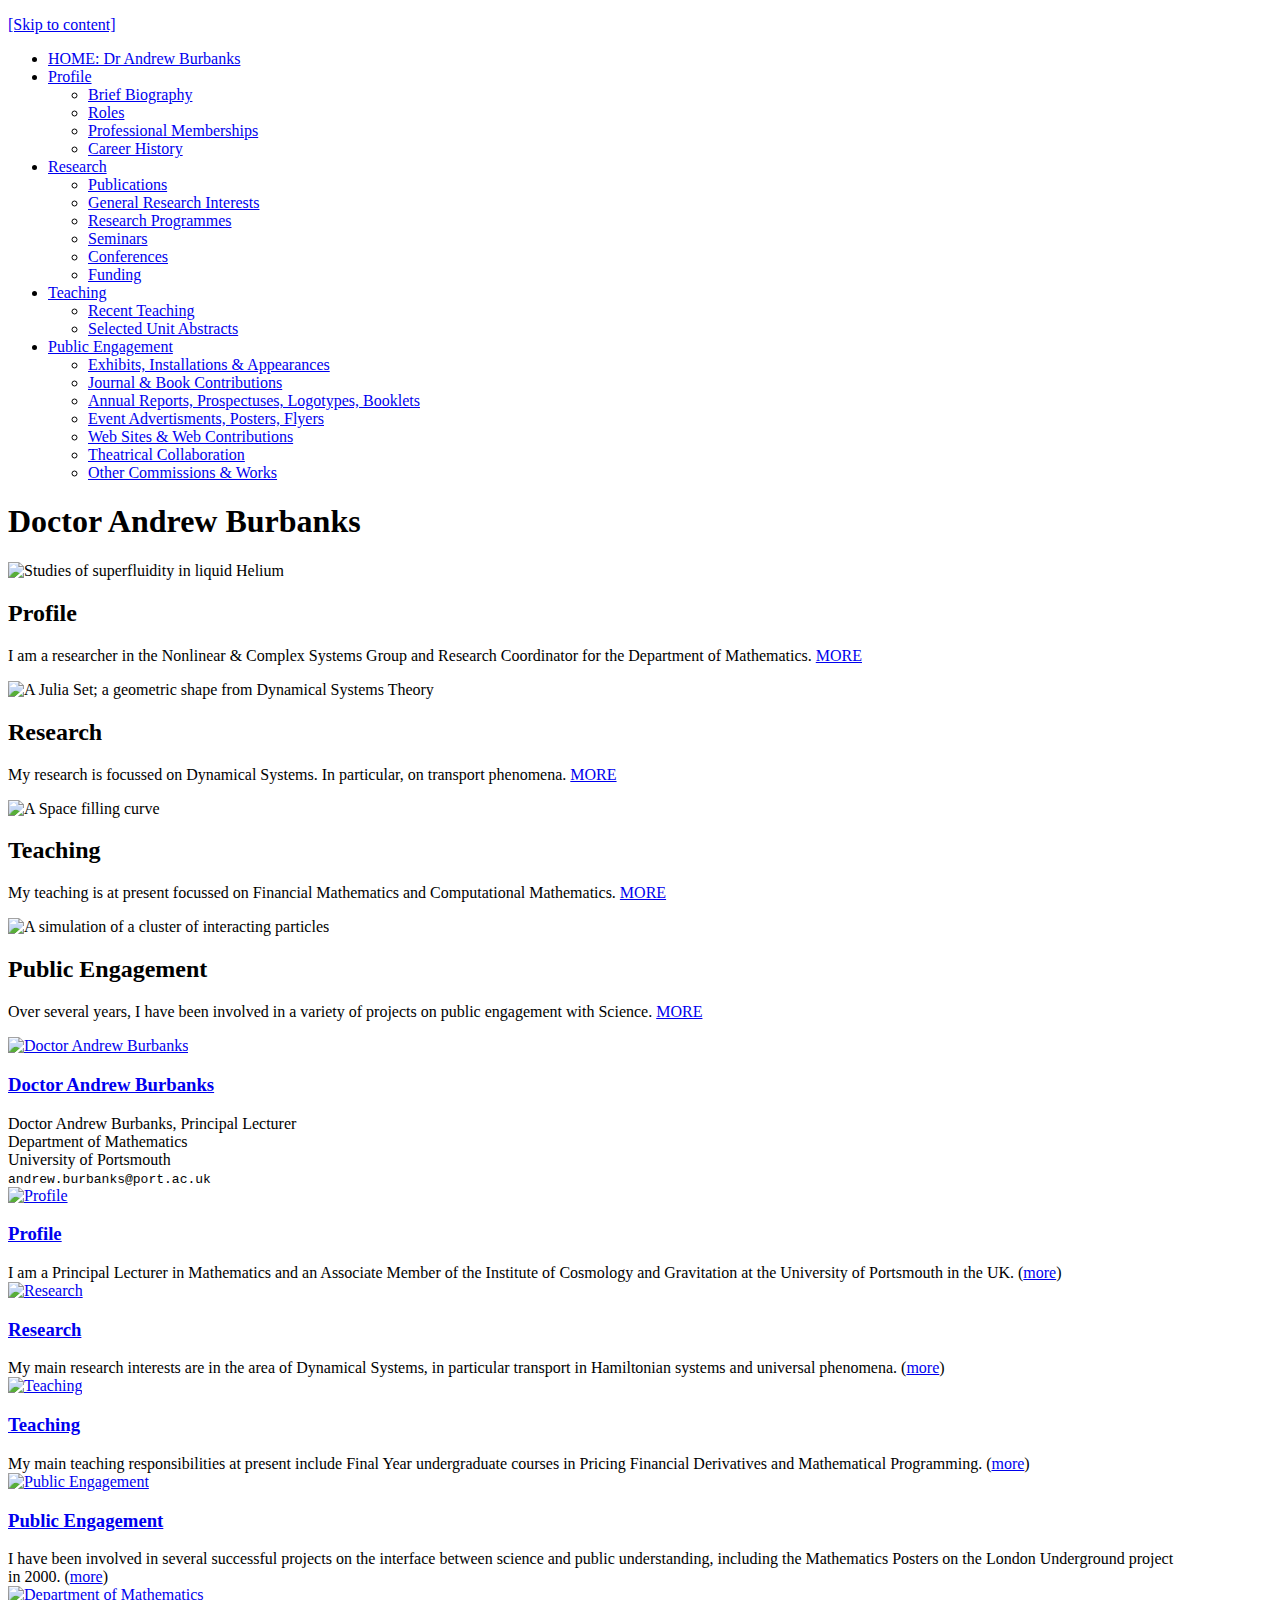
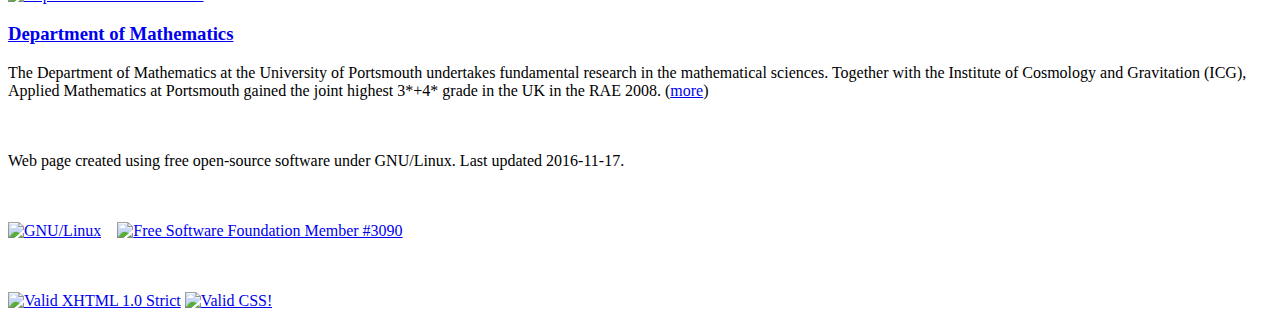
==== index.html @ b0af3199 "Add files via upload" ====
<!DOCTYPE html PUBLIC "-//W3C//DTD XHTML 1.0 Strict//EN" "http://www.w3.org/TR/xhtml1/DTD/xhtml1-strict.dtd">
<html xmlns="http://www.w3.org/1999/xhtml" lang="en" xml:lang="en">
  
  <head>
    <meta http-equiv="content-type" content="text/html; charset=iso-8859-1" />
    <meta name="description" content="
Dr Andrew Burbanks is a Principal Lecturer in the Department of Mathematics
at the University of Portsmouth and a member of the Nonlinear and Complex
Systems Group.
" />
    <meta name="keywords" content=" " />
    <link rel="shortcut icon" href="./favicon.ico" type="image/x-icon" />
    <title>Doctor Andrew Burbanks (Department of Mathematics, University of Portsmouth)</title>
    <meta name="viewport" content="width=device-width" />
    <link rel="stylesheet" href="./css/home.css" type="text/css" media="handheld,screen" />
<!--[if IE]><link href="./css/screen.css" rel="stylesheet" type="text/css" media="Screen" /><![endif]-->
    <link rel="stylesheet" href="./css/screen.css" type="text/css" media="print,screen" />
    <link rel="stylesheet" href="./css/slide.css" type="text/css"/>
    <script type="text/javascript" src="./scripts/jquery-1.3.2.min.js"></script>
    <script type="text/javascript" src="./scripts/slideshow.js"></script>
  </head>
  <body id="home" class="billboard">
    <div id="page">
      <p class="yank">
	<a href="#siteheading">[Skip to content]</a>
      </p>
      <div id="nav">
  <ul id="mainmenu">
    <li class="on">
      <a href="index.html" accesskey="1">HOME: Dr Andrew Burbanks</a> </li>
    <li>
      <a href="profile.html" accesskey="2">Profile</a>
      <ul class="hide-mobile">
        <li><a href="profile.html#bio">Brief Biography</a></li>
        <li><a href="profile.html#roles">Roles</a></li>
        <li><a href="profile.html#professional">Professional Memberships</a></li>
        <li><a href="profile.html#career">Career History</a></li>
      </ul>
    </li>
    <li><a href="publications.html" accesskey="3">Research</a>
      <ul class="hide-mobile">
	<li><a href="publications.html">Publications</a></li>
	<li><a href="research.html">General Research Interests</a></li>
	<li><a href="programmes.html">Research Programmes</a></li>
	<li><a href="seminars.html">Seminars</a></li>
	<li><a href="conferences.html">Conferences</a></li>
	<li><a href="funding.html">Funding</a></li>
      </ul>
    </li>
    <li><a href="teaching.html" accesskey="4">Teaching</a>
      <ul class="hide-mobile">
	<li><a href="teaching.html">Recent Teaching</a></li>
	<li><a href="units.html">Selected Unit Abstracts</a></li>
      </ul>
    </li>
    <li><a href="graphics.html" accesskey="5">Public Engagement</a>
    <ul class="hide-mobile">
      <li><a href="graphics.html#artexhibits">Exhibits, Installations &amp; Appearances</a></li>
      <li><a href="graphics.html#artbooks">Journal &amp; Book Contributions</a></li>
      <li><a href="graphics.html#artreports">Annual Reports, Prospectuses, Logotypes, Booklets</a></li>
      <li><a href="graphics.html#artevents">Event Advertisments, Posters, Flyers</a></li>
      <li><a href="graphics.html#artweb">Web Sites &amp; Web Contributions</a></li>
      <li><a href="graphics.html#arttheatrical">Theatrical Collaboration</a></li>
      <li><a href="graphics.html#artother">Other Commissions &amp; Works</a></li>
    </ul>
    </li>
  </ul>
</div>

      <h1 id="siteheading">Doctor Andrew Burbanks</h1>      
      <div class="section">
	<!-- img src="large/whitebigbang04b.jpg" width="100%" alt="Department of Mathematics" / -->

<div class="top-view">

<div class="imageElement">
<img src="large/hcn.png" alt="Studies of superfluidity in liquid Helium" />
<div class="textElement">
<h2>Profile</h2>
<p>I am a researcher in the Nonlinear &amp; Complex Systems Group and Research Coordinator for the Department of Mathematics. <a title="Profile" href="profile.html">MORE</a></p>
</div>
</div>

<div class="imageElement">
<img src="large/julia.jpg" alt="A Julia Set; a geometric shape from Dynamical Systems Theory" />
<div class="textElement">
<h2>Research</h2>
<p>My research is focussed on Dynamical Systems. In particular, on transport phenomena. <a title="Research" href="publications.html">MORE</a></p>
</div>
</div>

<div class="imageElement">
<img src="large/hilbert14b.jpg" alt="A Space filling curve" />
<div class="textElement">
<h2>Teaching</h2>
<p>My teaching is at present focussed on Financial Mathematics and Computational Mathematics. <a title="Teaching" href="teaching.html">MORE</a></p>
</div>
</div>

<div class="imageElement">
<img src="large/whitebigbang04b.jpg" alt="A simulation of a cluster of interacting particles" />
<div class="textElement">
<h2>Public Engagement</h2>
<p>Over several years, I have been involved in a variety of projects on public engagement with Science. <a title="Visual" href="graphics.html">MORE</a>&nbsp;</p>
</div>
</div>

<div style="display:block;float:left;width:100%;">

<div class="sideImage"><div class="navImages"></div></div>

</div>
</div>

</div> <!-- section -->


      
<div class="section">
  <div class="third">
    <a href="profile.html"><img src="small/adb.jpg" width="100%" alt="Doctor Andrew Burbanks" /></a><h3><a href="profile.html">Doctor Andrew Burbanks</a></h3>
Doctor Andrew Burbanks, Principal Lecturer<br />
Department of Mathematics<br />
University of Portsmouth<br />
<tt>andrew.burbanks@port.ac.uk</tt>
  </div>
  <div class="third">
    <a href="profile.html"><img src="small/hilbert14.jpg" width="100%" alt="Profile" /></a><h3><a href="profile.html">Profile</a></h3>I am a Principal Lecturer in Mathematics and
    an Associate Member of the Institute of Cosmology and		
    Gravitation at the University of Portsmouth in the&nbsp;UK.&nbsp;(<a href="profile.html">more</a>)
  </div>
  <div class="third last">
    <a href="publications.html"><img src="small/transport.jpg" width="100%" alt="Research" /></a><h3><a href="publications.html">Research</a></h3>My main research interests are in the area of Dynamical Systems, in particular transport in Hamiltonian systems and universal&nbsp;phenomena.&nbsp;(<a href="publications.html">more</a>)
  </div>
</div><!-- section -->

<div class="section">
  <div class="third">
    <a href="teaching.html"><img src="small/personwithlightbulb.png" width="100%" alt="Teaching" /></a><h3><a href="teaching.html">Teaching</a></h3>My main teaching responsibilities at present include Final Year undergraduate courses in Pricing Financial Derivatives and Mathematical&nbsp;Programming.&nbsp;(<a href="teaching.html">more</a>)
  </div>
  <div class="third">
    <a href="graphics.html"><img src="small/s3scaf05.jpg" width="100%" alt="Public Engagement" /></a><h3><a href="graphics.html">Public Engagement</a></h3>I have been involved in several successful projects on the interface between science and public understanding, including the Mathematics Posters on the London Underground project in&nbsp;2000.&nbsp;(<a href="graphics.html">more</a>)
  </div>
  <div class="third last">
    <a href="http://www.port.ac.uk/maths"><img src="small/deptlozengegrey.png" width="100%" alt="Department of Mathematics" /></a><h3><a href="http://www.port.ac.uk/maths">Department of Mathematics</a></h3>
The Department of Mathematics at the University of Portsmouth undertakes
fundamental research in the mathematical sciences. Together with the Institute of Cosmology and Gravitation (ICG), Applied Mathematics at
Portsmouth gained the joint highest
3*+4* grade in the UK in the&nbsp;RAE&nbsp;2008.&nbsp;(<a href="http://www.port.ac.uk/maths">more</a>)
  </div>
</div><!-- section -->

      <div class="section">
        <div class="third">
          <p style="padding-top:36px;">
Web page created using free open-source software under GNU/Linux.
Last updated
2016-11-17.</p>
        </div>
        <div class="third">
          <p style="padding-top:36px;">
          <a href="http://www.gnu.org/"><img style="padding-right:12px;" width="32" height="31" src="icon/gnu.png" alt="GNU/Linux" /></a>
          <a href="http://www.fsf.org/"><img style="padding-right:12px;" width="88" height="31" src="icon/fsfburbanks3090.png" alt="Free Software Foundation Member #3090" /></a></p>
        </div>
        <div class="third last">
          <p style="padding-top:36px;">
          <a href="http://validator.w3.org/check?uri=referer"><img
          src="icon/valid-xhtml10-blue.png"
          alt="Valid XHTML 1.0 Strict" height="31" width="88" /></a>
          <a href="http://jigsaw.w3.org/css-validator/check/referer"><img
          style="border:0;width:88px;height:31px"
          src="http://jigsaw.w3.org/css-validator/images/vcss-blue"
          alt="Valid CSS!" /></a>
          </p>
        </div>
      </div>
    </div><!-- page -->
  </body>  
</html>
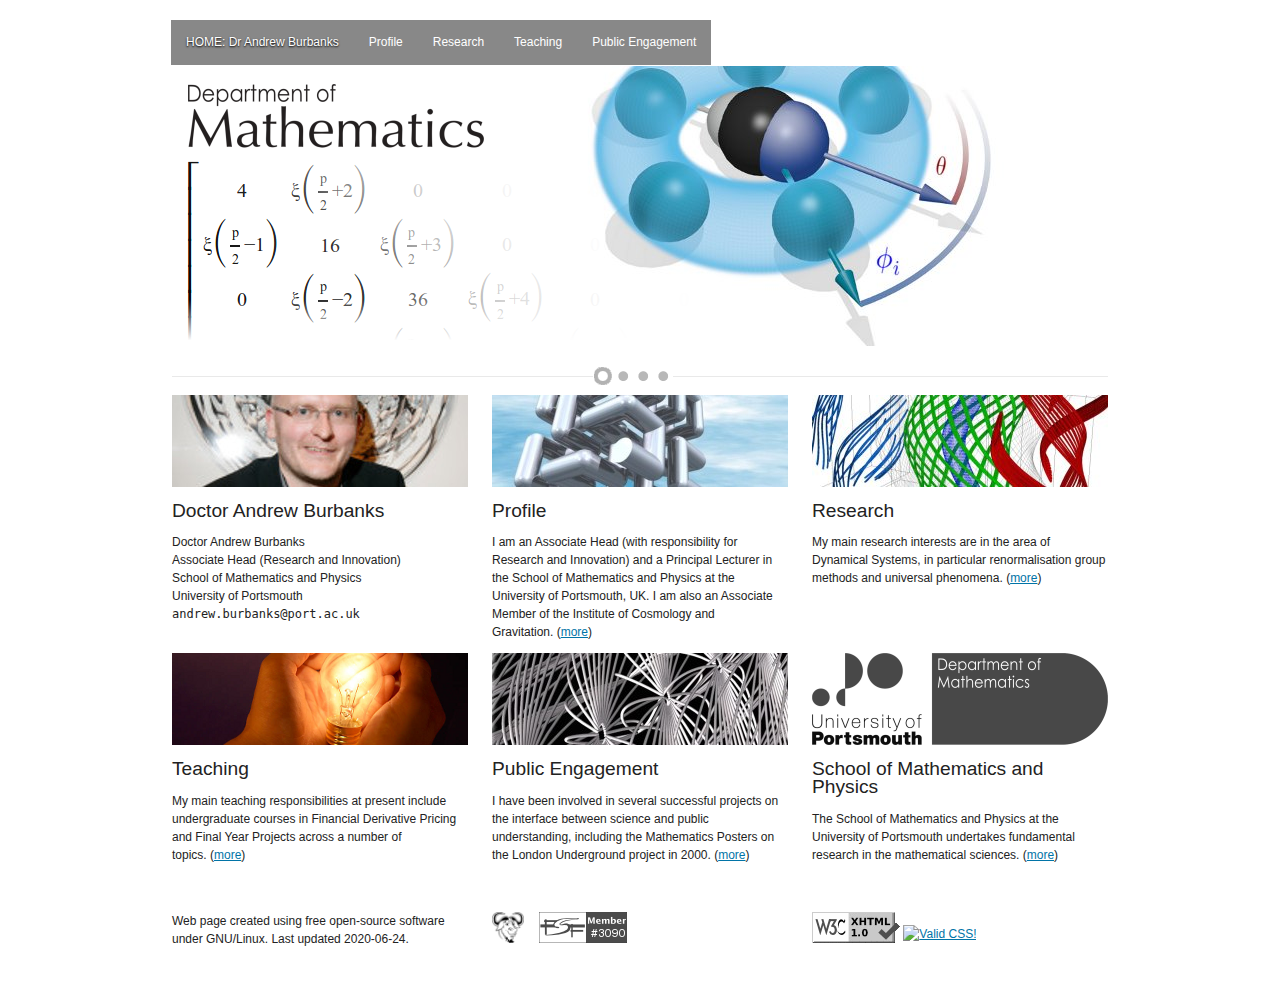
==== commit eb542631: "Add files via upload" ====
--- a/index.html
+++ b/index.html
@@ -45,7 +45,6 @@
 	<li><a href="programmes.html">Research Programmes</a></li>
 	<li><a href="seminars.html">Seminars</a></li>
 	<li><a href="conferences.html">Conferences</a></li>
-	<li><a href="funding.html">Funding</a></li>
       </ul>
     </li>
     <li><a href="teaching.html" accesskey="4">Teaching</a>
@@ -120,34 +119,32 @@
 <div class="section">
   <div class="third">
     <a href="profile.html"><img src="small/adb.jpg" width="100%" alt="Doctor Andrew Burbanks" /></a><h3><a href="profile.html">Doctor Andrew Burbanks</a></h3>
-Doctor Andrew Burbanks, Principal Lecturer<br />
-Department of Mathematics<br />
+Doctor Andrew Burbanks<br />
+Associate Head (Research and Innovation)<br />
+School of Mathematics and Physics<br />
 University of Portsmouth<br />
 <tt>andrew.burbanks@port.ac.uk</tt>
   </div>
   <div class="third">
-    <a href="profile.html"><img src="small/hilbert14.jpg" width="100%" alt="Profile" /></a><h3><a href="profile.html">Profile</a></h3>I am a Principal Lecturer in Mathematics and
-    an Associate Member of the Institute of Cosmology and		
-    Gravitation at the University of Portsmouth in the&nbsp;UK.&nbsp;(<a href="profile.html">more</a>)
+    <a href="profile.html"><img src="small/hilbert14.jpg" width="100%" alt="Profile" /></a><h3><a href="profile.html">Profile</a></h3>I am an Associate Head (with responsibility for Research and Innovation) and a Principal Lecturer in the School of Mathematics and Physics at the University of Portsmouth, UK.  I am also
+    an Associate Member of the Institute of Cosmology and Gravitation.&nbsp;(<a href="profile.html">more</a>)
   </div>
   <div class="third last">
-    <a href="publications.html"><img src="small/transport.jpg" width="100%" alt="Research" /></a><h3><a href="publications.html">Research</a></h3>My main research interests are in the area of Dynamical Systems, in particular transport in Hamiltonian systems and universal&nbsp;phenomena.&nbsp;(<a href="publications.html">more</a>)
+    <a href="publications.html"><img src="small/transport.jpg" width="100%" alt="Research" /></a><h3><a href="publications.html">Research</a></h3>My main research interests are in the area of Dynamical Systems, in particular renormalisation group methods and universal&nbsp;phenomena.&nbsp;(<a href="publications.html">more</a>)
   </div>
 </div><!-- section -->
 
 <div class="section">
   <div class="third">
-    <a href="teaching.html"><img src="small/personwithlightbulb.png" width="100%" alt="Teaching" /></a><h3><a href="teaching.html">Teaching</a></h3>My main teaching responsibilities at present include Final Year undergraduate courses in Pricing Financial Derivatives and Mathematical&nbsp;Programming.&nbsp;(<a href="teaching.html">more</a>)
+    <a href="teaching.html"><img src="small/personwithlightbulb.png" width="100%" alt="Teaching" /></a><h3><a href="teaching.html">Teaching</a></h3>My main teaching responsibilities at present include undergraduate courses in Financial Derivative Pricing and Final Year Projects across a number of topics.&nbsp;(<a href="teaching.html">more</a>)
   </div>
   <div class="third">
     <a href="graphics.html"><img src="small/s3scaf05.jpg" width="100%" alt="Public Engagement" /></a><h3><a href="graphics.html">Public Engagement</a></h3>I have been involved in several successful projects on the interface between science and public understanding, including the Mathematics Posters on the London Underground project in&nbsp;2000.&nbsp;(<a href="graphics.html">more</a>)
   </div>
   <div class="third last">
-    <a href="http://www.port.ac.uk/maths"><img src="small/deptlozengegrey.png" width="100%" alt="Department of Mathematics" /></a><h3><a href="http://www.port.ac.uk/maths">Department of Mathematics</a></h3>
-The Department of Mathematics at the University of Portsmouth undertakes
-fundamental research in the mathematical sciences. Together with the Institute of Cosmology and Gravitation (ICG), Applied Mathematics at
-Portsmouth gained the joint highest
-3*+4* grade in the UK in the&nbsp;RAE&nbsp;2008.&nbsp;(<a href="http://www.port.ac.uk/maths">more</a>)
+    <a href="http://www.port.ac.uk/maths"><img src="small/deptlozengegrey.png" width="100%" alt="School of Mathematics and Physics" /></a><h3><a href="http://www.port.ac.uk/maths">School of Mathematics and Physics</a></h3>
+The School of Mathematics and Physics at the University of Portsmouth undertakes
+fundamental research in the mathematical sciences.&nbsp;(<a href="http://www.port.ac.uk/maths">more</a>)
   </div>
 </div><!-- section -->
 
@@ -156,7 +153,7 @@
           <p style="padding-top:36px;">
 Web page created using free open-source software under GNU/Linux.
 Last updated
-2016-11-17.</p>
+2020-06-24.</p>
         </div>
         <div class="third">
           <p style="padding-top:36px;">
--- a/css/home.css
+++ b/css/home.css
@@ -0,0 +1,19 @@
+html {
+ background:#fff;
+}
+
+#home #nav ul {
+ margin-bottom:0;
+}
+
+.third {
+ padding-bottom:1em;
+}
+.third h3 a {
+ color:#222;
+ text-decoration:none;
+}
+.third h3 a:hover {
+ color:#000;
+}
+
--- a/css/screen.css
+++ b/css/screen.css
@@ -0,0 +1,4 @@
+@import 'reset.css';
+@import 'typo.css';
+@import 'grid.css';
+@import 'common.css';
--- a/css/screen.css
+++ b/css/screen.css
@@ -0,0 +1,4 @@
+@import 'reset.css';
+@import 'typo.css';
+@import 'grid.css';
+@import 'common.css';
--- a/css/slide.css
+++ b/css/slide.css
@@ -0,0 +1,104 @@
+html {
+/*  filter: expression(document.execCommand("BackgroundImageCache", false, true)); */
+}
+
+.top-view .imageElement {
+	visibility:hidden;
+	position:relative;
+	left:0px; /* this moves position of image */
+	top:0;
+	padding-bottom:5px;
+	/* padding-left: -2px; this moves position of image in IE7 */ 
+}
+
+.textElement {
+	background-image:url(../small/black.png);
+	background-repeat:repeat-x;
+	color:#ffffff;
+	display:none;
+	height:60px;
+	position:absolute;
+	top:220px;
+	left:0px; /* this moves position of black bar */
+	width:921px;
+	z-index:1000;
+	padding-left: 15px; /* this just moves position of text NOT black bar */
+}
+
+.textElement a {
+	text-decoration:none;
+	color:#FFFFFF;
+	font-weight: bold;
+}
+
+.textElement a:link {
+	text-decoration:none;
+	color:#FFFFFF;
+	font-weight: bold;
+}
+
+.textElement a:hover {
+	text-decoration:underline;
+	color:#FFFFFF;
+	font-weight: bold;
+}
+
+.textElement a:visited {
+	text-decoration:none;
+	color:#FFFFFF;
+	font-weight: bold;
+}
+
+/*
+.textElement .slideMore a, a:link, a:visited {
+	text-decoration:none;
+	color:#fff;
+}
+.textElement .slideMore a:hover{
+text-decoration:underline;
+color:#fff;
+}
+*/
+
+.textElement h2 {
+	padding:5px 5px 0 2px;
+	color:#ffffff;
+	font-weight:bold;
+	font-size:1.2em;
+	font-family: Verdana, Arial, Helvetica, sans-serif;
+}
+
+.textElement p {
+	padding:0px 5px 5px 2px;
+	margin-top:1px;
+	color:#FFFFFF;
+	font-family: Verdana, Arial, Helvetica, sans-serif;
+	font-size:.9em;
+}
+
+.sideImage {
+	background-image:url(../small/greyline.gif);
+	background-repeat:repeat-x;
+	display:block;
+	float:left;
+	text-align:center;
+	width:100%;
+	z-index:998;
+}
+
+.navImages {
+	display:block;
+	float:left;
+/*	padding: 0px 3px; */
+	padding-left: 45%;
+	width:100%;
+	text-align:center;
+	z-index:999;
+}
+
+.navImage {
+	cursor:pointer;
+	z-index:1000;
+	float:left;
+}
+
